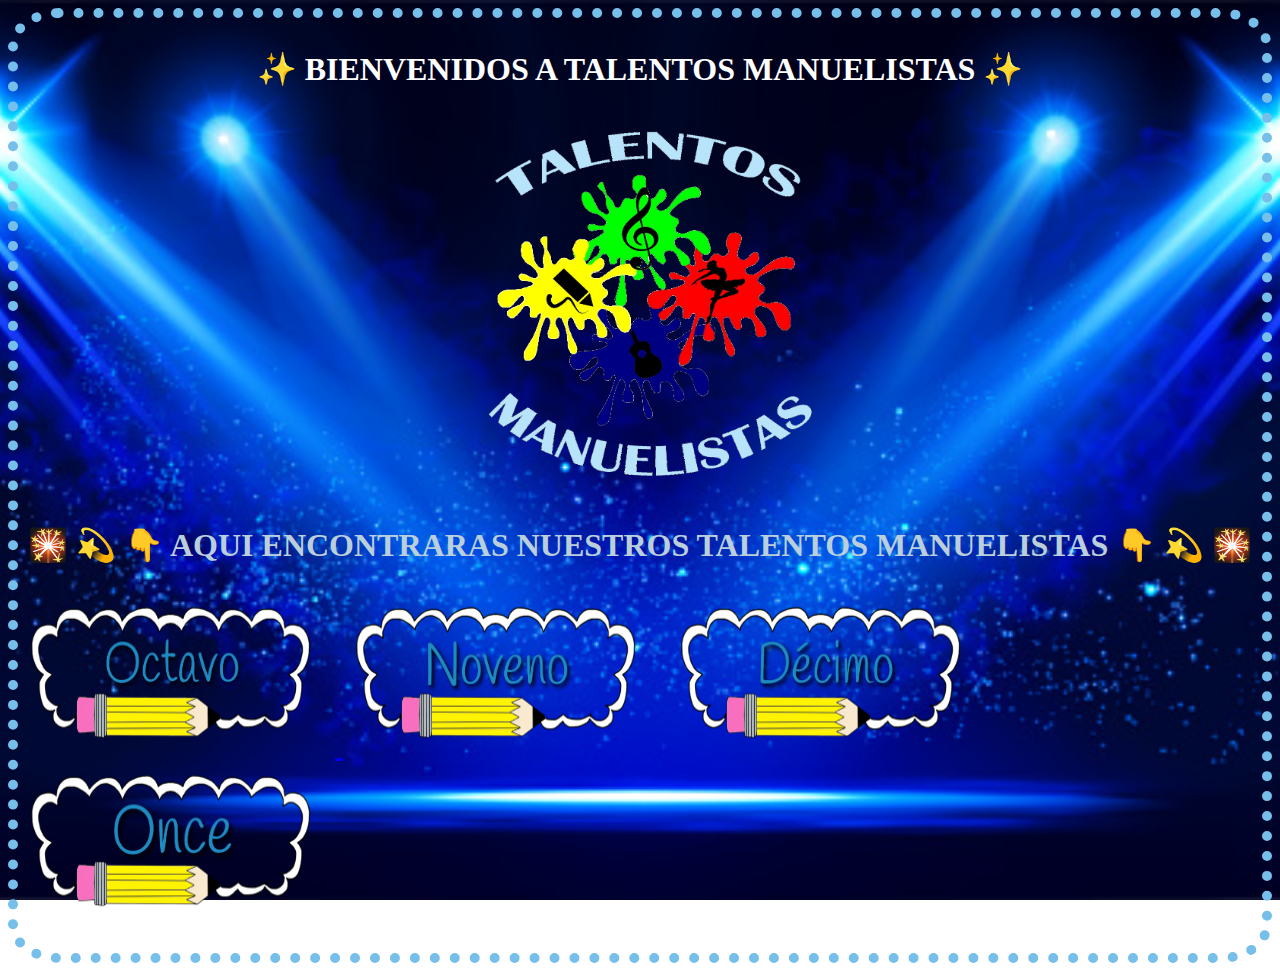
==== proyecto/index.html @ 4bfce373 "Update and rename index1.html to index.html" ====
<!DOCTYPE html>
<html lang="es">
<head>
    <meta charset="UTF-8">
    <meta http-equiv="X-UA-Compatible" content="IE=edge">
    <meta name="viewport" content="width=device-width, initial-scale=1.0">
    <title>Talentos Manuelistas</title>
    <link rel="stylesheet" href="styletm.css">
</head>
<body>
    
    <center><h1><p style="color:white;">✨  BIENVENIDOS A TALENTOS MANUELISTAS ✨ </p></h1></center>
    <center><img src="logo2.png" width="430" height="370"> </a></center> 
    <center><H1><p style="color: rgb(186, 207, 219);">🎇 💫 👇 AQUI ENCONTRARAS NUESTROS TALENTOS MANUELISTAS 👇 💫 🎇<B></p></H1></center>
      <h1>
      <a href="OCTAVO.html"> <img src="octavo.png" width="317" height="160"> </a>
      <a href="NOVENO.html"><img src="noveno.png" width="317" height="160"></a>
      <a href="DECIMO.html"><img src="decimo.png" width="317" height="160"></a>
      <a href="ONCE.html"> <img src="once.png" width="317" height="160"> </a>
    </h1>
    
  
      



    
</body>
</html>
---- proyecto/styletm.css ----
body{

    background-image:url(fdindex.JPG) ;
    background-position: center center;
    background-repeat: no-repeat;
    background-size:cover;
    background-attachment:fixed;
    font-family:Cambria, Cochin, Georgia, Times, 'Times New Roman', serif;
    border-style:dotted;
    border-radius: 4%;
    border-width: 10px;
    border-color: rgb(117, 191, 234);
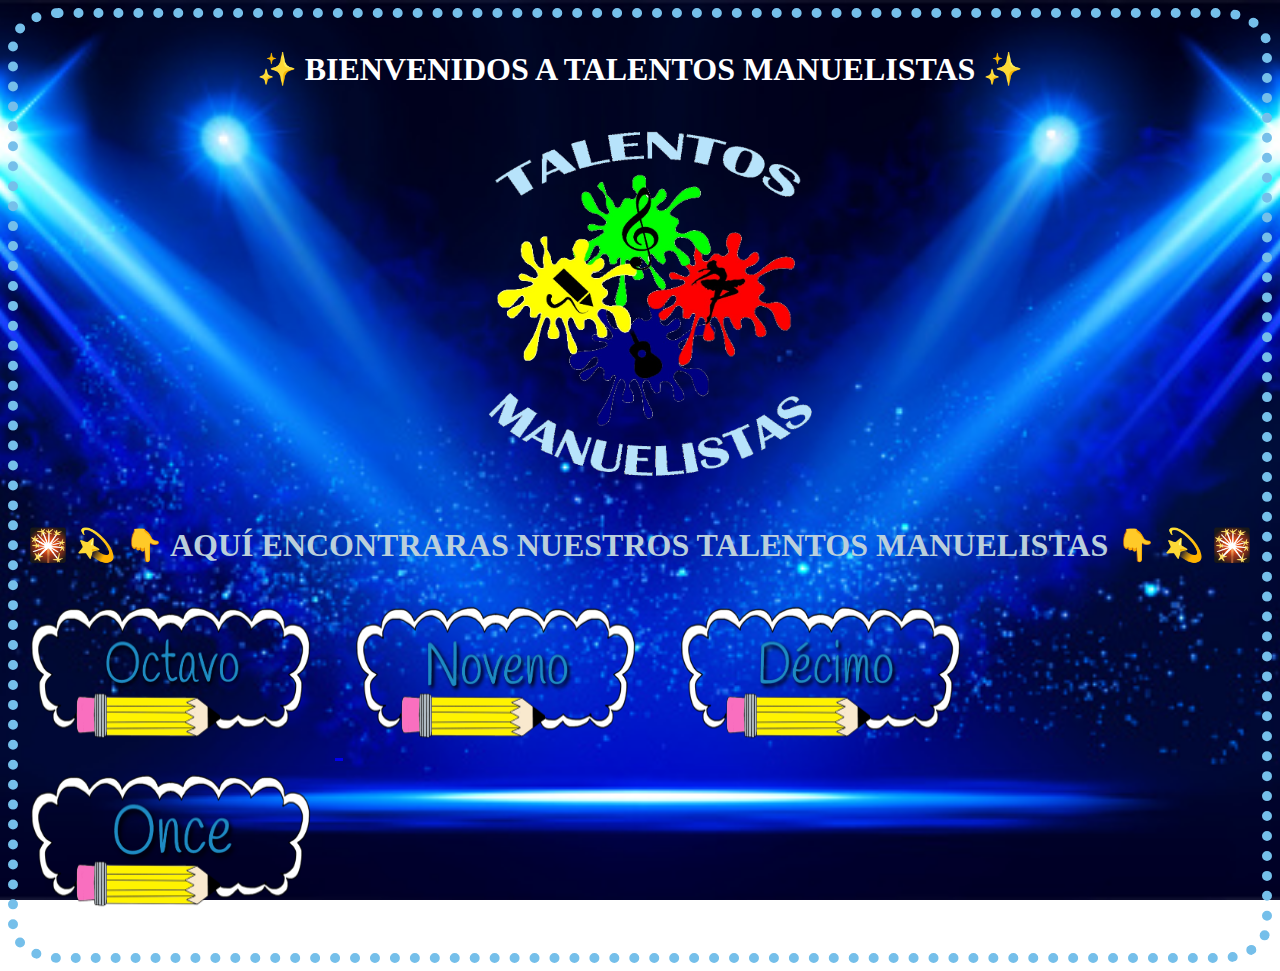
==== commit 2c03a742: "Update index.html" ====
--- a/proyecto/index.html
+++ b/proyecto/index.html
@@ -11,7 +11,7 @@
     
     <center><h1><p style="color:white;">✨  BIENVENIDOS A TALENTOS MANUELISTAS ✨ </p></h1></center>
     <center><img src="logo2.png" width="430" height="370"> </a></center> 
-    <center><H1><p style="color: rgb(186, 207, 219);">🎇 💫 👇 AQUI ENCONTRARAS NUESTROS TALENTOS MANUELISTAS 👇 💫 🎇<B></p></H1></center>
+    <center><H1><p style="color: rgb(186, 207, 219);">🎇 💫 👇 AQUÍ ENCONTRARAS NUESTROS TALENTOS MANUELISTAS 👇 💫 🎇<B></p></H1></center>
       <h1>
       <a href="OCTAVO.html"> <img src="octavo.png" width="317" height="160"> </a>
       <a href="NOVENO.html"><img src="noveno.png" width="317" height="160"></a>
